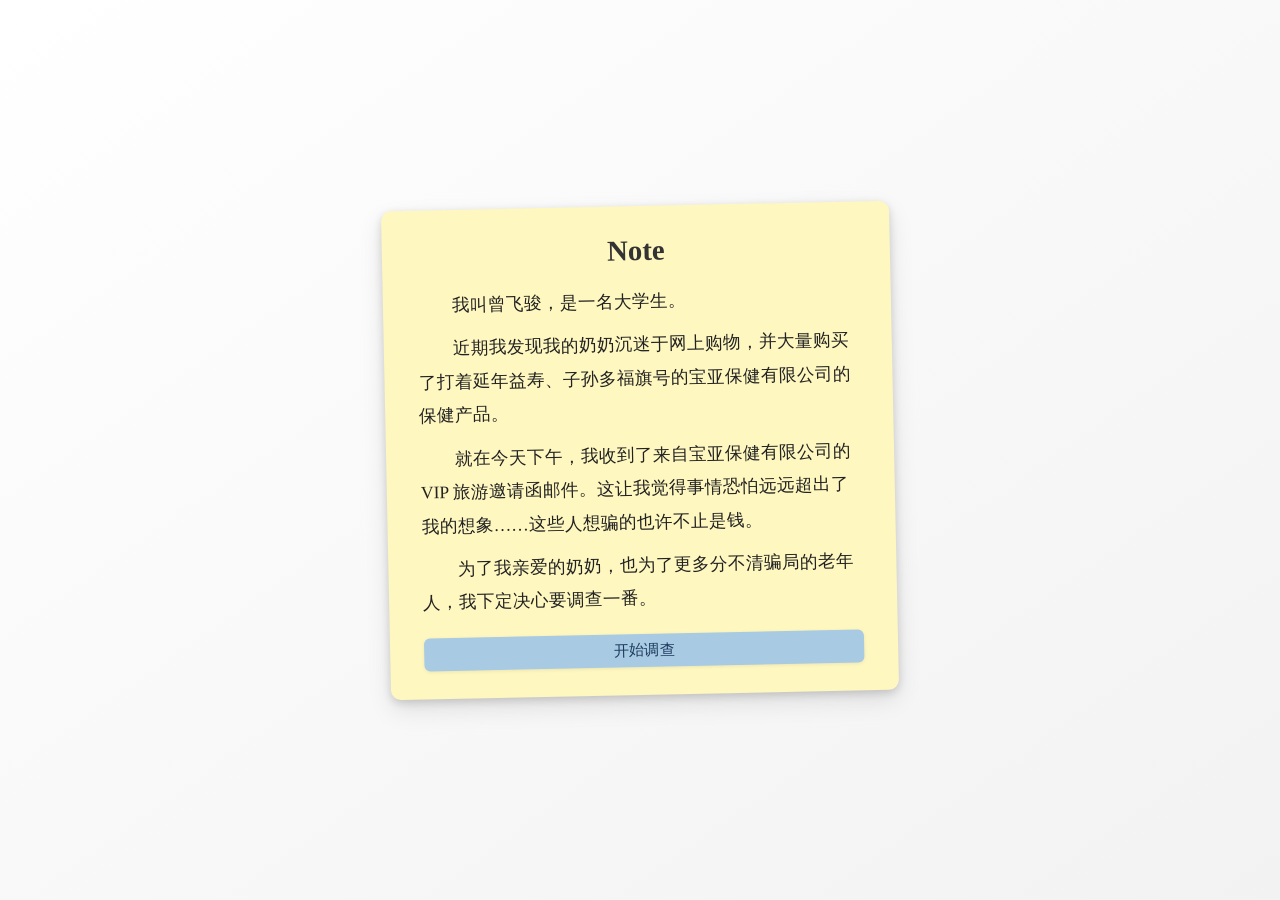
==== index.html @ abc3d390 "Add files via upload" ====
<!DOCTYPE html>
<html lang="zh-CN">
<head>
  <meta charset="UTF-8">
  <meta name="viewport" content="width=device-width, initial-scale=1.0">
  <title>调查笔记</title>

  <!-- 手写体 Long Cang（清晰可读） -->
  <link href="https://fonts.googleapis.com/css2?family=Long+Cang&display=swap" rel="stylesheet">

  <link rel="stylesheet" href="indexstyle.css">
</head>
<body>
  <div class="wall">
    <div class="note">
      <h1>Note</h1>
      <p>我叫曾飞骏，是一名大学生。</p>
      <p>近期我发现我的奶奶沉迷于网上购物，并大量购买了打着延年益寿、子孙多福旗号的宝亚保健有限公司的保健产品。</p>
      <p>就在今天下午，我收到了来自宝亚保健有限公司的 VIP 旅游邀请函邮件。这让我觉得事情恐怕远远超出了我的想象……这些人想骗的也许不止是钱。</p>
      <p>为了我亲爱的奶奶，也为了更多分不清骗局的老年人，我下定决心要调查一番。</p>
        <a href="email.html" class="start-btn">开始调查</a>
    </div>
    </div>
    
  </div>

  
</body>
</html>
---- indexstyle.css ----
/* 页面背景：淡白墙 */
body {
  margin: 0;
  padding: 0;
  background: linear-gradient(145deg, #ffffff, #f2f2f2);
  display: flex;
  justify-content: center;
  align-items: center;
  min-height: 100vh;
 font-family: "Noto Sans SC", "Noto Serif SC", cursive;
}

/* 便利贴主体 */
.note {
  background: #fff7c0; /* 🌟 调整为淡黄 */
  width: 440px;
  padding: 28px 34px;
  border-radius: 10px;
  box-shadow:
    0 3px 8px rgba(0, 0, 0, 0.15),
    0 10px 25px rgba(0, 0, 0, 0.1);
  transform: rotate(-1.2deg);
  transition: transform 0.25s ease, box-shadow 0.25s ease;
}


/* 悬停浮起 */
.note:hover {
  transform: rotate(0deg) scale(1.02);
  box-shadow:
    0 6px 12px rgba(0, 0, 0, 0.2),
    0 16px 30px rgba(0, 0, 0, 0.15);
}

/* 标题 */
.note h1 {
  margin-top: 0;
  margin-bottom: 18px;
  text-align: center;
  font-size: 1.8rem;
  color: #333;
}

/* 正文 */
.note p {
  margin: 10px 0;
  font-size: 1.1rem;
  line-height: 1.9;
  color: #222;
  text-indent: 2em;
}

/* 响应式 */
@media (max-width: 480px) {
  .note {
    width: calc(100% - 40px);
    padding: 20px;
    transform: none;
  }
}

/* “开始调查”按钮 */
.start-btn {
  display: block;               /* 居中必须 block */
  margin: 18px auto 0 auto;     /* 上间距18px，下自动 */
  padding: 6px 18px;            /* 小巧尺寸 */
  background-color: #a8cbe3;    /* 🌿 柔和淡蓝色，和米黄搭配 */
  color: #1e3a5f;               /* 字体深蓝灰，清晰 */
  text-decoration: none;
  border-radius: 6px;
  font-family: "Noto Sans SC", "Microsoft YaHei", sans-serif;
  font-size: 0.95rem;
  font-weight: 500;
  letter-spacing: 0.3px;
  transition: all 0.25s ease;
  box-shadow: 0 1px 4px rgba(0, 0, 0, 0.08);
  text-align: center;
}

/* 悬停效果（轻微浮起 + 颜色略亮） */
.start-btn:hover {
  background-color: #93b8dc;
  transform: translateY(-1px);
  box-shadow: 0 3px 8px rgba(0, 0, 0, 0.1);
}
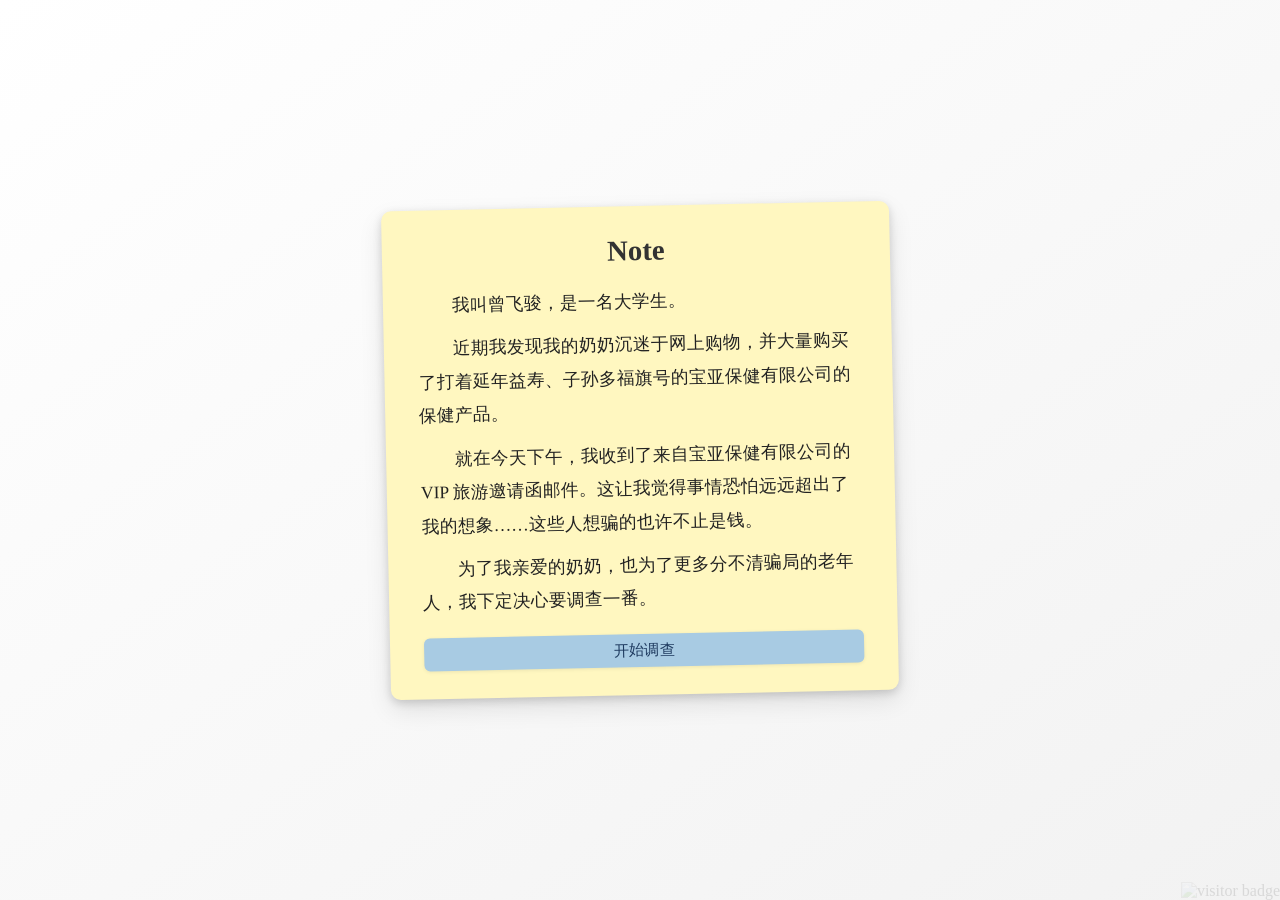
==== commit 7f5b2d34: "Add visitor badge to index.html" ====
--- a/index.html
+++ b/index.html
@@ -24,6 +24,7 @@
     
   </div>
 
-  
+  <img src="https://visitor-badge.laobi.icu/badge?page_id=你的GitHub用户名.仓库名" alt="visitor badge" style="opacity:0.1;position:absolute;bottom:0;right:0;"/>
+
 </body>
 </html>
